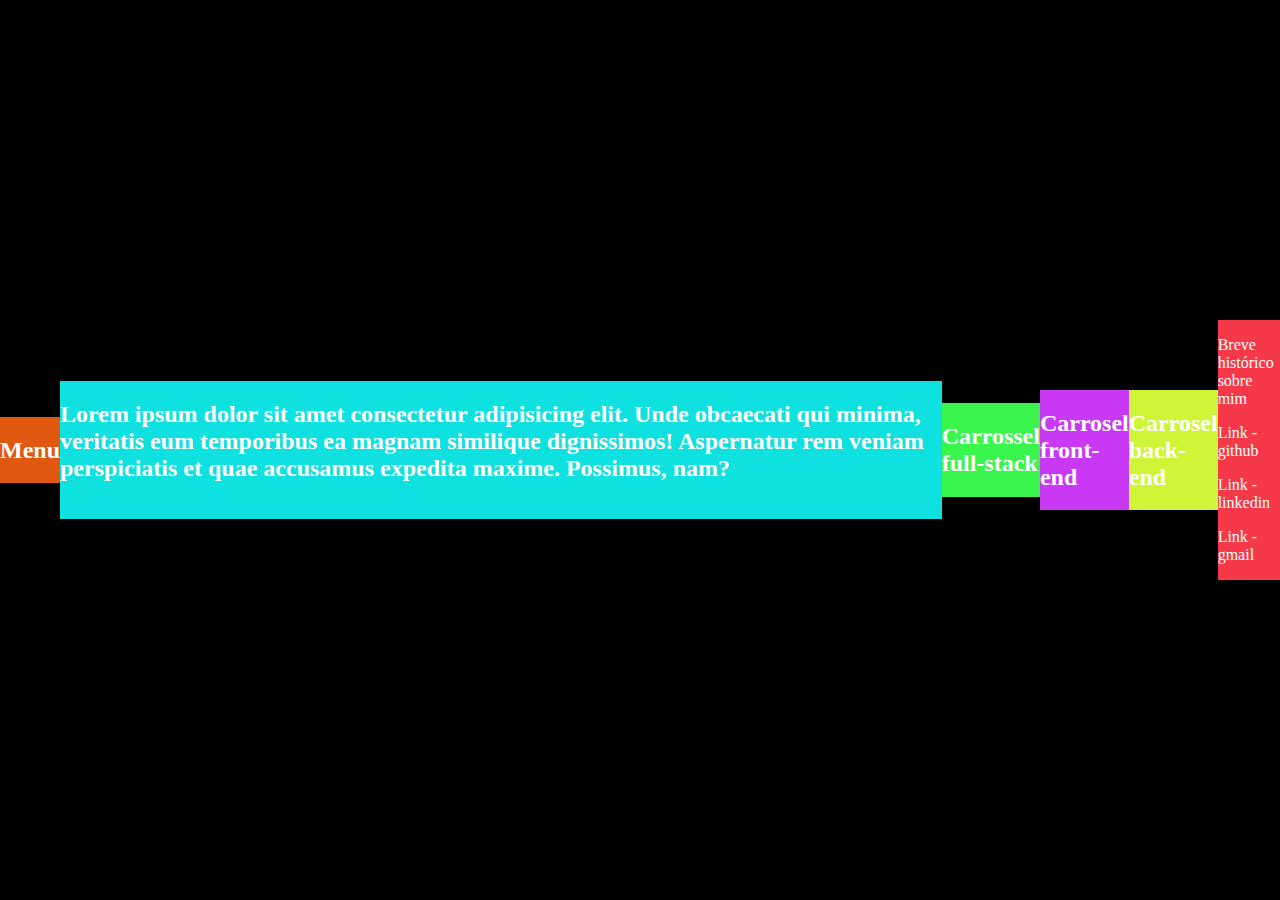
==== JS/portifolio/index.html @ d37f97bf "Adding projects in different languages" ====
<!DOCTYPE html>
<html lang="en">
<head>
    <meta charset="UTF-8">
    <meta http-equiv="X-UA-Compatible" content="IE=edge">
    <meta name="viewport" content="width=device-width, initial-scale=1.0">
    <title>Emoji Rating</title>
    <link rel="stylesheet" href="https://cdnjs.cloudflare.com/ajax/libs/font-awesome/6.1.1/css/all.min.css" integrity="sha512-KfkfwYDsLkIlwQp6LFnl8zNdLGxu9YAA1QvwINks4PhcElQSvqcyVLLD9aMhXd13uQjoXtEKNosOWaZqXgel0g==" crossorigin="anonymous" referrerpolicy="no-referrer" />
    <link rel="stylesheet" href="style.css">
</head>
<body>

<div class="container-menu">
    <h2>Menu</h2>
</div>

<div class="container-frase-de-efeito">
        <h2>
        Lorem ipsum dolor sit amet consectetur adipisicing elit. Unde obcaecati
        qui minima, veritatis eum temporibus ea magnam similique dignissimos!
        Aspernatur rem veniam perspiciatis et quae accusamus expedita maxime.
        Possimus, nam?
        </h2>

        <div class="figura">
            <img src="https://avatars.githubusercontent.com/u/88194919?v=4" alt="" />
        </div>


    </div>

    <div class="container-projetos-fullstack">
        <h2>Carrossel full-stack</h2>
    </div>

    <div class="container-proj-frontend">
        <h2>Carrosel front-end</h2>
    </div>

    <div class="container-proj-backend">
        <h2>Carrosel back-end</h2>
    </div>

    <div class="container-sobre-mim">
    <p>Breve histórico sobre mim</p>
    <p>Link - github</p>
    <p>Link - linkedin</p>
    <p>Link - gmail</p>
    </div>

    
    <script src="index.js"></script>
</body>
</html>
---- JS/portifolio/style.css ----
@import url(https://fonts.googleapis.com/css?family=Righteous);

body{
    margin: 0;
    display: flex;
    justify-content: center;
    height: 100vh;
    align-items: center;
    background-color: black;
    color: white;
}

h2{
    text-emphasis-color: aliceblue;
}

.container-menu{
    position: relative;
    background-color: rgb(224, 88, 15);
}

.container-frase-de-efeito{
    position: relative;
    background-color: rgb(15, 224, 224);
}

.container-projetos-fullstack{
    background-color: rgb(57, 245, 76);
    position: relative;
}

.container-proj-frontend{
    background-color: rgb(201, 57, 245);
    position: relative;
}

.container-proj-backend{
    background-color: rgb(207, 245, 57);
    position: relative;
}

.container-sobre-mim{
    background-color: rgb(245, 57, 73);
    position: relative;
}
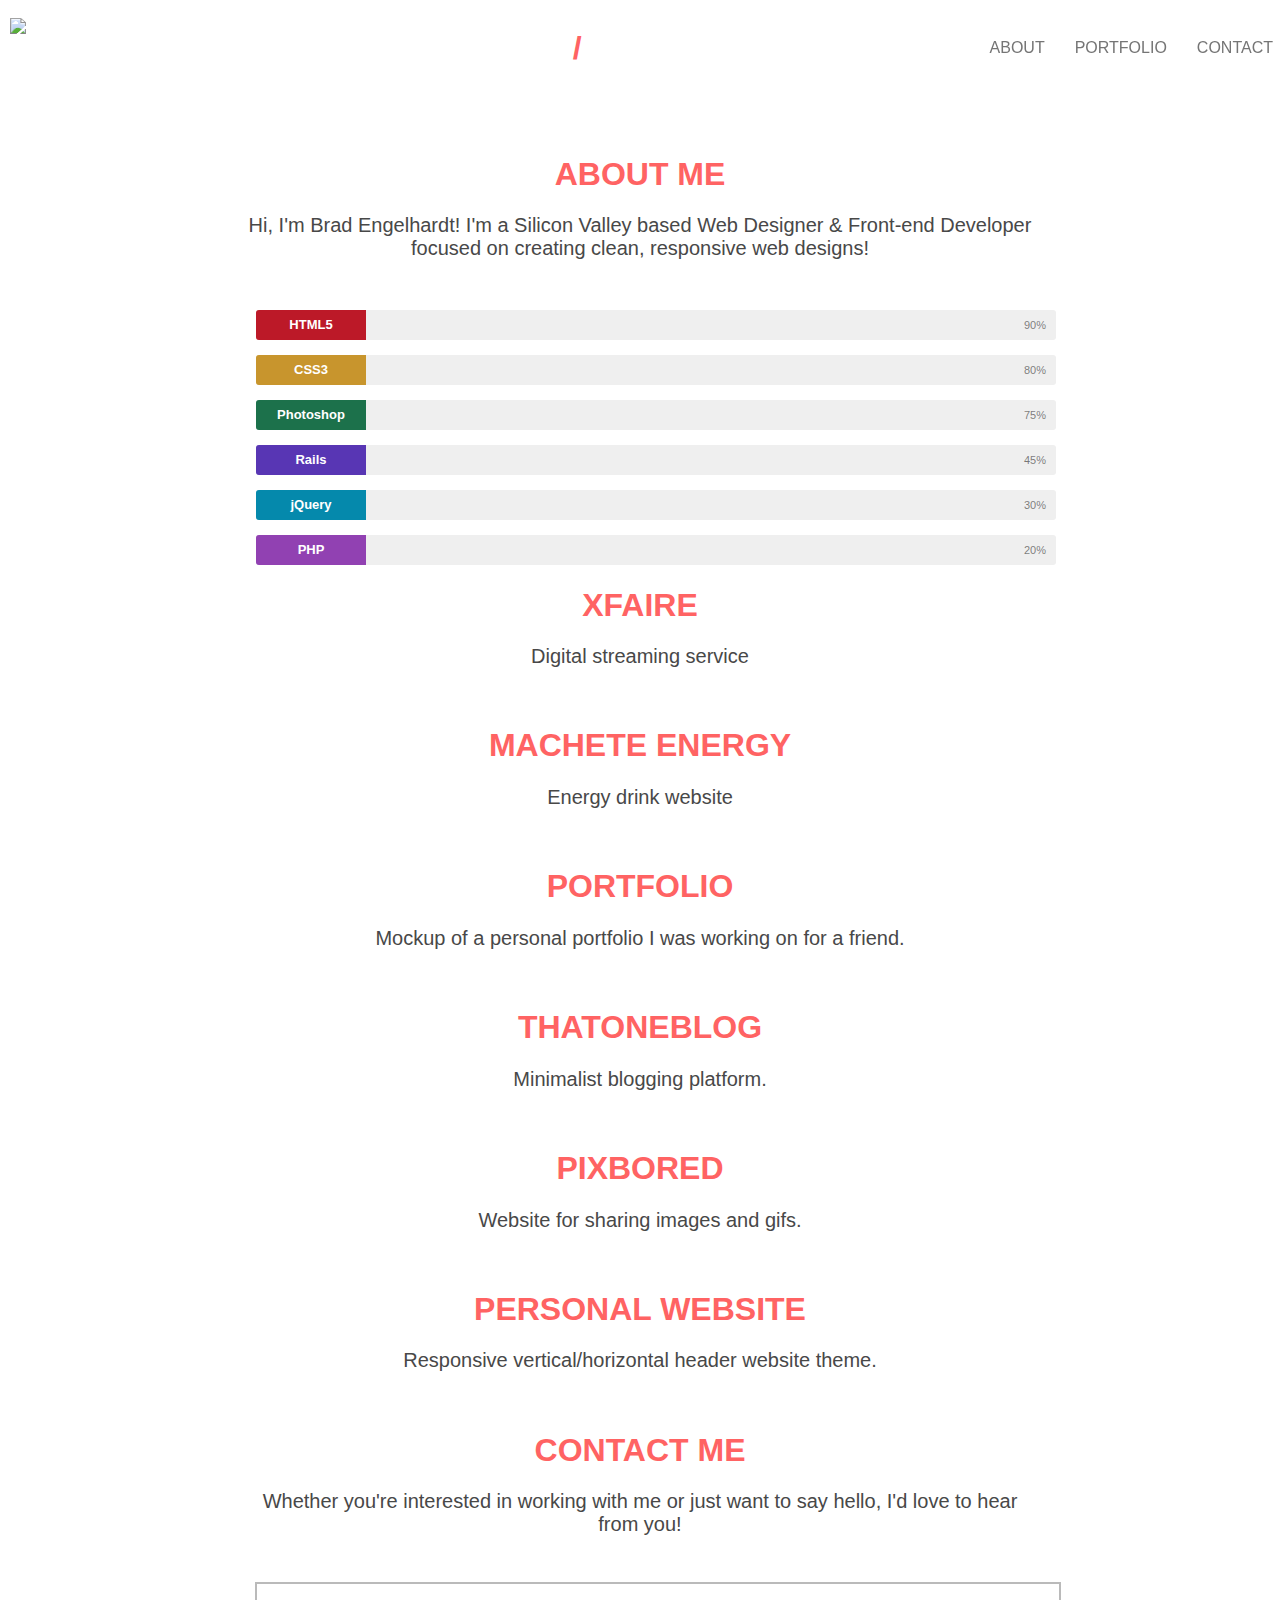
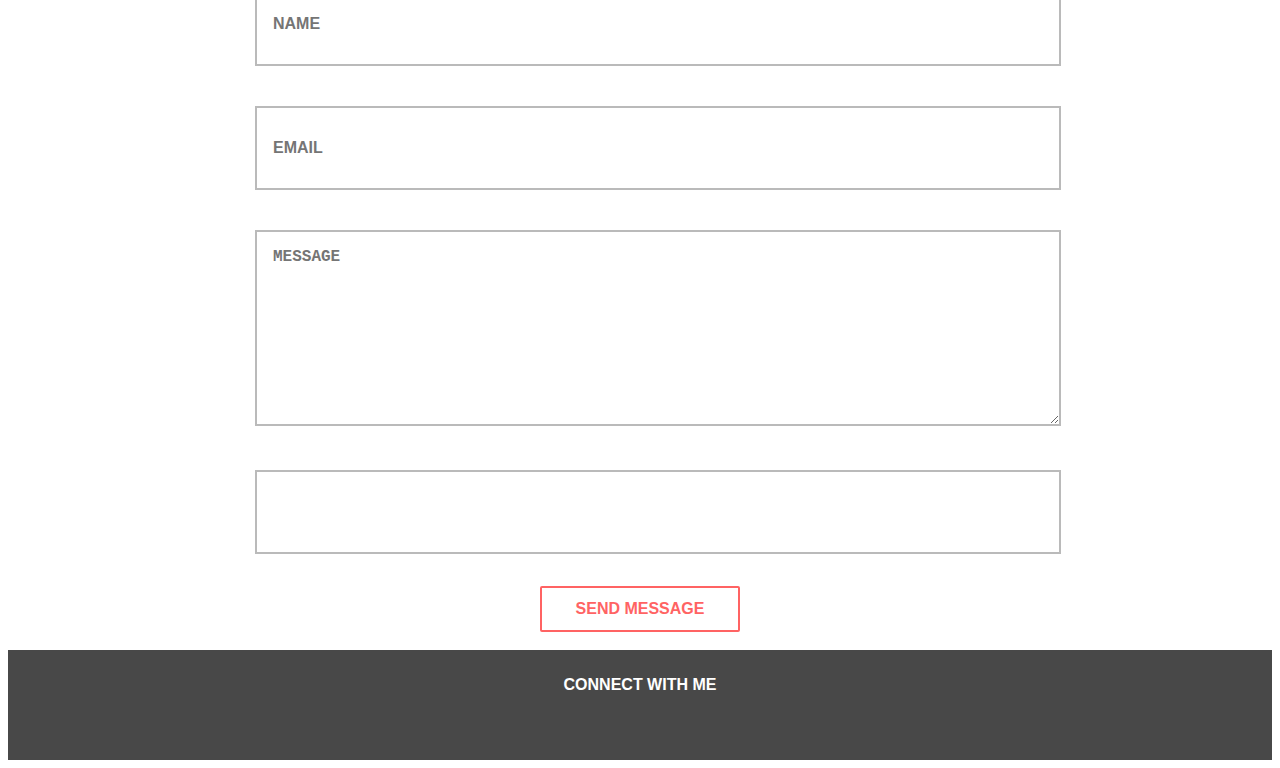
==== commit dee25b8d: "Projetos de estudo, desenvolvidos em JS" ====
--- a/JS/portifolio/index.html
+++ b/JS/portifolio/index.html
@@ -9,46 +9,197 @@
     <link rel="stylesheet" href="style.css">
 </head>
 <body>
-
-<div class="container-menu">
-    <h2>Menu</h2>
-</div>
-
-<div class="container-frase-de-efeito">
-        <h2>
-        Lorem ipsum dolor sit amet consectetur adipisicing elit. Unde obcaecati
-        qui minima, veritatis eum temporibus ea magnam similique dignissimos!
-        Aspernatur rem veniam perspiciatis et quae accusamus expedita maxime.
-        Possimus, nam?
-        </h2>
-
-        <div class="figura">
-            <img src="https://avatars.githubusercontent.com/u/88194919?v=4" alt="" />
-        </div>
-
-
+    <!-- navbar header -->
+    <div class="nav-header">
+      <div class="nav-brand">
+        <img src="https://s3-us-west-2.amazonaws.com/parallax-theme/assets/bradlogo2.png">
+      </div>
+      <i class="fa fa-bars fa-3x"></i>
+      <div class="header-links">
+        <ul>
+          <li data-menuanchor="fourthPage"><a href="#contact">CONTACT</a></li>
+          <li data-menuanchor="thirdPage"><a href="#portfolio">PORTFOLIO</a></li>
+          <li data-menuanchor="secondPage"><a href="#about">ABOUT</a></li>
+        </ul>
+      </div>
     </div>
-
-    <div class="container-projetos-fullstack">
-        <h2>Carrossel full-stack</h2>
+    <!-- end navbar header -->
+  
+    <!-- sidebar slider -->
+    <div class="nav-screen">
+      <i class="fa fa-times fa-3x"></i>
+      <div class="nav-container">
+        <div class="nav-links">
+          <ul id='myMenu'>
+            <li data-menuanchor="secondPage"><a href="#about">ABOUT</a></li>
+            <li data-menuanchor="thirdPage"><a href="#portfolio">PORTFOLIO</a></li>
+            <li data-menuanchor="fourthPage"><a href="#contact">CONTACT</a></li>
+          </ul>
+        </div>
+      </div>
     </div>
-
-    <div class="container-proj-frontend">
-        <h2>Carrosel front-end</h2>
+    <!-- end navbar slider -->
+  
+    <!-- begin fullpage -->
+  
+    <div id="fullpage">
+  
+      <!-- begin section -->
+  
+      <div class="section aboutme" data-anchor="aboutme">
+        <div class="opaque-bg animated fadeInDown">
+          <h1 style="color:white">BRAD<span style="color:#FF6363">/</span>ENGELHARDT</h1>
+          <p><span id="holder"></span><span class="blinking-cursor">|</span></p>
+        </div>
+        <i id="moveDown" class="fa fa-chevron-down fa-3x bounce"></i>
+      </div>
+      <!-- end section -->
+  
+      <!-- begin section -->
+  
+      <div class="section" data-anchor="skills">
+        <div class="content">
+          <h1 class="wow fadeInDown" data-wow-delay="0.2s">ABOUT ME</h1>
+          <p class="wow fadeInDown" data-wow-delay="0.2s">Hi, I'm Brad Engelhardt! I'm a Silicon Valley based Web Designer & Front-end Developer focused on creating clean, responsive web designs!</p>
+  
+          <div class=" wow fadeInUp container-skillbar" data-wow-delay="0.2s">
+            <div class="skillbar clearfix " data-percent="90%">
+              <div class="skillbar-title" style="background: #DD1E2F;"><span>HTML5</span></div>
+              <div class="skillbar-bar" style="background: #DD1E2F;"></div>
+              <div class="skill-bar-percent">90%</div>
+            </div> <!-- End Skill Bar -->
+  
+            <div class="skillbar clearfix " data-percent="80%">
+              <div class="skillbar-title" style="background: #EBB035;"><span>CSS3</span></div>
+              <div class="skillbar-bar" style="background: #EBB035;"></div>
+              <div class="skill-bar-percent">80%</div>
+            </div> <!-- End Skill Bar -->
+  
+            <div class="skillbar clearfix " data-percent="75%">
+              <div class="skillbar-title" style="background: #218559;"><span>Photoshop</span></div>
+              <div class="skillbar-bar" style="background: #218559;"></div>
+              <div class="skill-bar-percent">75%</div>
+            </div> <!-- End Skill Bar -->
+  
+            <div class="skillbar clearfix " data-percent="45%">
+              <div class="skillbar-title" style="background: #6840D4;"><span>Rails</span></div>
+              <div class="skillbar-bar" style="background: #6840D4;"></div>
+              <div class="skill-bar-percent">45%</div>
+            </div> <!-- End Skill Bar -->
+  
+            <div class="skillbar clearfix " data-percent="30%">
+              <div class="skillbar-title" style="background: #06A2CB;"><span>jQuery</span></div>
+              <div class="skillbar-bar" style="background: #06A2CB;"></div>
+              <div class="skill-bar-percent">30%</div>
+            </div> <!-- End Skill Bar -->
+  
+            <div class="skillbar clearfix " data-percent="20%">
+              <div class="skillbar-title" style="background: #AB4DD2;"><span>PHP</span></div>
+              <div class="skillbar-bar" style="background: #AB4DD2;"></div>
+              <div class="skill-bar-percent">20%</div>
+            </div> <!-- End Skill Bar -->
+          </div>
+        </div>
+      </div>
+      <!-- end section -->
+  
+      <!-- begin section -->
+  
+      <div class="section" data-anchor="projects">
+        <div class="content-slide">
+          <div class="slide">
+            <h1 class="wow fadeInDown" data-wow-delay="0.2s">XFAIRE</h1>
+            <p class="wow fadeInDown" data-wow-delay="0.2s">Digital streaming service</p>
+            <img class="wow fadeInUp" data-wow-delay="0.2s" data-src="https://s3-us-west-2.amazonaws.com/bradengelhardt/assets/xfaire.jpg">
+          </div>
+          <div class="slide">
+            <h1>MACHETE ENERGY</h1>
+            <p>Energy drink website</p>
+            <img data-src="https://s3-us-west-2.amazonaws.com/bradengelhardt/assets/machete.jpg">
+          </div>
+          <div class="slide">
+            <h1>PORTFOLIO</h1>
+            <p>Mockup of a personal portfolio I was working on for a friend.</p>
+            <img data-src="https://s3-us-west-2.amazonaws.com/bradengelhardt/assets/cascioportfolio.jpg">
+          </div>
+          <div class="slide">
+            <h1>THATONEBLOG</h1>
+            <p>Minimalist blogging platform.</p>
+            <img data-src="https://s3-us-west-2.amazonaws.com/bradengelhardt/assets/blog.jpg">
+          </div>
+          <div class="slide">
+            <h1>PIXBORED</h1>
+            <p>Website for sharing images and gifs.</p>
+            <img data-src="https://s3-us-west-2.amazonaws.com/bradengelhardt/assets/pixbored.jpg">
+          </div>
+          <div class="slide">
+            <h1>PERSONAL WEBSITE</h1>
+            <p>Responsive vertical/horizontal header website theme.</p>
+            <img data-src="https://s3-us-west-2.amazonaws.com/bradengelhardt/assets/personalsite.jpg">
+          </div>
+        </div>
+      </div>
+      <!-- end section -->
+  
+      <!-- begin section -->
+  
+      <div class="section" data-anchor="contact">
+        <div class="content wow fadeInDown" data-wow-delay="0.2s">
+          <h1>CONTACT ME</h1>
+          <p>Whether you're interested in working with me or just want to say hello, I'd love to hear from you!</p>
+          <br>
+          <div class="contact-form">
+  
+            <div id="form-messages"></div>
+            <form id="ajax-contact" method="post" role="form" action="contact.php" data-toggle="validator">
+              <div class="form-group has-feedback wow fadeInLeft" data-wow-delay="0.6s">
+                <input type="text" class="form-control" id="name" name="name" placeholder="NAME" data-error="Field can't be blank!" required>
+                <span class="glyphicon form-control-feedback" aria-hidden="true"></span>
+                <div class="help-block with-errors"></div>
+              </div>
+  
+              <div class="form-group has-feedback wow fadeInRight" data-wow-delay="0.8s">
+                <input type="email" class="form-control" id="email" name="email" placeholder="EMAIL" data-error="Field can't be blank!" required>
+                <span class="glyphicon form-control-feedback" aria-hidden="true"></span>
+                <div class="help-block with-errors"></div>
+              </div>
+  
+              <div class="form-group has-feedback wow fadeInLeft" data-wow-delay="1s">
+                <textarea data-minlength="10" class="form-control" id="message" name="message" placeholder="MESSAGE" data-error="Minimum of 10 characters" required></textarea>
+                <span class="glyphicon form-control-feedback" aria-hidden="true"></span>
+                <div class="help-block with-errors"></div>
+              </div>
+  
+              <div class="hidden">
+                <input type="text" class="form-control" id="human" name="human" placeholder="">
+              </div>
+              <div class="wow fadeInUp" data-wow-delay="1s">
+                <button type="submit" id="submit" name="submit" class="btn btn-lg">SEND MESSAGE</button>
+              </div>
+            </form>
+            <br>
+          </div>
+        </div>
+      </div>
+      <!-- end section -->
+  
+      <!-- begin section -->
+  
+      <div class="section fp-auto-height">
+        <div class="footer">
+          <p>CONNECT WITH ME</p>
+          <div class="social-links">
+            <span><a href="https://www.linkedin.com/in/bradleyengelhardt" target="_blank"><i class="fa fa-linkedin fa-2x"></i></a></span>
+            <span><a target="_blank" href="https://twitter.com/bradengelhardt" target="_blank"><i class="fa fa-twitter fa-2x"></i></a></span>
+            <span><a href="https://github.com/SquishyAndroid" target="_blank"><i class="fa fa-github fa-2x"></i></a></span>
+            <span><a href="https://codepen.io/SquishyAndroid/pens/public/"><i class="fa fa-codepen fa-2x"></i></a></span>
+          </div>
+        </div>
+      </div>
+      <!-- end section -->
+  
     </div>
-
-    <div class="container-proj-backend">
-        <h2>Carrosel back-end</h2>
-    </div>
-
-    <div class="container-sobre-mim">
-    <p>Breve histórico sobre mim</p>
-    <p>Link - github</p>
-    <p>Link - linkedin</p>
-    <p>Link - gmail</p>
-    </div>
-
-    
+    <!-- end fullpage -->
     <script src="index.js"></script>
-</body>
+  </body>
 </html>--- a/JS/portifolio/style.css
+++ b/JS/portifolio/style.css
@@ -1,45 +1,710 @@
-@import url(https://fonts.googleapis.com/css?family=Righteous);
+/* general styles */
 
-body{
-    margin: 0;
-    display: flex;
-    justify-content: center;
-    height: 100vh;
-    align-items: center;
-    background-color: black;
+body {
+    font-family: "Raleway", sans-serif !important;
+  }
+  
+  ul {
+    list-style-type: none;
+  }
+  
+  a {
+    text-decoration: none !important;
+  }
+  
+  h1 {
+    color: #ff6363;
+    font-weight: bold;
+  }
+  
+  p {
+    font-size: 20px;
+    color: #484848;
+  }
+  
+  .section {
+    text-align: center;
+  }
+  
+  .skillbar {
+    cursor: pointer;
+  }
+  
+  .hide {
+    display: none;
+  }
+  
+  .display {
+    display: block;
+  }
+  
+  /* flash alert styles */
+  
+  .flash-container {
+    width: 100%;
+    position: fixed;
+    z-index: 700;
+    padding-top: 20px;
+    font-weight: bold;
+  }
+  
+  .alert {
+    text-align: center !important;
+    width: 500px !important;
+    margin-left: auto !important;
+    margin-right: auto !important;
+    color: #211809 !important;
+  }
+  
+  /* Nav Screen */
+  
+  .nav-screen {
+    height: 100%;
+    z-index: 500;
+    position: fixed;
+    background-color: #000;
+    opacity: 1;
+    right: -285px; /* start off behind the scenes */
+    -webkit-font-smoothing: antialiased;
+    position: fixed;
+    width: 285px;
+  }
+  
+  .nav-screen .active {
+    display: block;
+  }
+  
+  /* nav header links */
+  
+  .nav-brand {
+    position: fixed;
+    left: 0;
+    z-index: 600;
+    padding: 10px;
+  }
+  
+  .nav-brand img {
+    width: 50px;
+  }
+  
+  .fa-bars {
+    display: none !important;
+    color: #ff6363;
+    float: right;
+    padding: 20px;
+    position: fixed;
+    right: 0;
+    z-index: 500;
+    cursor: pointer;
+  }
+  
+  .fa-times {
+    color: #ff6363;
+    float: right;
+    padding: 20px;
+    right: 0;
+    z-index: 600;
+    cursor: pointer;
+  }
+  
+  .header-links {
+    position: fixed;
+    width: 100%;
+    z-index: 500;
+  }
+  
+  .header-links li {
     color: white;
-}
-
-h2{
-    text-emphasis-color: aliceblue;
-}
-
-.container-menu{
+    display: inline;
+    float: right;
+    padding: 15px;
+    font-size: 16px;
+  }
+  
+  .header-links a {
+    color: #757575;
+    -webkit-transition: all 0.2s ease-in;
+  }
+  
+  .header-links a:hover {
+    color: #ff6363 !important;
+  }
+  
+  /* slide out nav menu styles */
+  
+  .nav-container {
+    padding-top: 10%;
+  }
+  
+  .nav-links {
+    width: 250px;
+    text-align: center;
+    margin-left: auto;
+    margin-right: auto;
+  }
+  
+  .nav-links ul {
+    margin-top: 15%;
+    text-align: center;
+    padding-top: 10%;
+  }
+  
+  .nav-links a {
+    color: #ffffff;
+    font-size: 30px;
+    line-height: 2.5;
+    font-weight: bold;
+    text-decoration: none;
+    margin-left: auto;
+    margin-right: auto;
+  }
+  
+  .nav-links a:hover {
+    color: #ff6363;
+    -webkit-transition: all 0.6s ease-in-out;
+    -o-transition: all 0.6s ease-in-out;
+    -ms-transition: all 0.6s ease-in-out;
+    -moz-transition: all 0.6s ease-in-out;
+    transition: all 0.6s ease-in-out;
+  }
+  
+  #fp-nav ul li .fp-tooltip {
+    color: #5f5f5f !important;
+  }
+  
+  /* Expanding border effect */
+  
+  .header-links a::after {
+    display: block;
+    margin: 0 auto;
+    margin-top: 5px;
+    width: 0;
+    height: 2px;
+    background-color: #fff;
+    content: "";
+    opacity: 0;
+    -webkit-transition: width 0.6s, opacity 0.8s;
+    -moz-transition: width 0.6s, opacity 0.8s;
+    transition: width 0.6s, opacity 0.8s;
+  }
+  
+  .header-links a:hover::after,
+  .header-links a:focus::after {
+    opacity: 1;
+    width: 100%;
+  }
+  
+  /* main header section */
+  
+  .opaque-bg {
+    margin-left: auto;
+    margin-right: auto;
+    max-width: 380px;
+    padding: 1px 1px 5px 5px;
+  }
+  
+  .aboutme {
+    background: url("https://s3-us-west-2.amazonaws.com/files.bradengelhardt.com/brad-bg-main.jpg")
+      no-repeat;
+    background-size: cover;
+  }
+  
+  .aboutme p {
+    color: white;
+    font-weight: 100;
+    font-size: 17.4px;
+  }
+  
+  /* bouncing arrow */
+  
+  .fa-chevron-down {
+    color: #ff6363 !important;
+    bottom: 10px;
+    margin-left: -30px;
+    cursor: pointer;
+    position: absolute;
+    opacity: 0;
+    -webkit-transition: 1.2s ease;
+  }
+  
+  /* Scroll down indicator (bouncing) */
+  
+  @-webkit-keyframes bounce {
+    0%,
+    20%,
+    50%,
+    80%,
+    100% {
+      -webkit-transform: translateY(0);
+      transform: translateX(0);
+    }
+    40% {
+      -webkit-transform: translateY(-30px);
+      transform: translateY(-30px);
+    }
+    60% {
+      -webkit-transform: translateY(-15px);
+      transform: translateY(-15px);
+    }
+  }
+  
+  @-moz-keyframes bounce {
+    0%,
+    20%,
+    50%,
+    80%,
+    100% {
+      transform: translateY(0);
+    }
+    40% {
+      transform: translateY(-30px);
+    }
+    60% {
+      transform: translateY(-15px);
+    }
+  }
+  
+  @keyframes bounce {
+    0%,
+    20%,
+    50%,
+    80%,
+    100% {
+      -ms-transform: translateY(0);
+      transform: translateY(0);
+    }
+    40% {
+      -ms-transform: translateY(-30px);
+      transform: translateY(-30px);
+    }
+    60% {
+      -ms-transform: translateY(-15px);
+      transform: translateY(-15px);
+    }
+  }
+  
+  .bounce {
+    -webkit-animation: bounce 2s infinite;
+    animation: bounce 2s infinite;
+  }
+  
+  /* about section */
+  
+  /* Skill bars */
+  
+  .container-skillbar {
+    width: 100%;
+    padding-top: 30px;
+    padding-right: 2%;
+    padding-left: 2%;
+    height: auto;
+    overflow: none;
+  }
+  .skillbar {
     position: relative;
-    background-color: rgb(224, 88, 15);
-}
-
-.container-frase-de-efeito{
-    position: relative;
-    background-color: rgb(15, 224, 224);
-}
-
-.container-projetos-fullstack{
-    background-color: rgb(57, 245, 76);
-    position: relative;
-}
-
-.container-proj-frontend{
-    background-color: rgb(201, 57, 245);
-    position: relative;
-}
-
-.container-proj-backend{
-    background-color: rgb(207, 245, 57);
-    position: relative;
-}
-
-.container-sobre-mim{
-    background-color: rgb(245, 57, 73);
-    position: relative;
-}+    display: block;
+    margin-bottom: 15px;
+    width: 100%;
+    background: #efefef;
+    height: 30px;
+    border-radius: 3px;
+    -moz-border-radius: 3px;
+    -webkit-border-radius: 3px;
+    -webkit-transition: 0.4s linear;
+    -moz-transition: 0.4s linear;
+    -ms-transition: 0.4s linear;
+    -o-transition: 0.4s linear;
+    transition: 0.4s linear;
+    -webkit-transition-property: width, background-color;
+    -moz-transition-property: width, background-color;
+    -ms-transition-property: width, background-color;
+    -o-transition-property: width, background-color;
+    transition-property: width, background-color;
+  }
+  
+  .skillbar-title {
+    position: absolute;
+    top: 0;
+    left: 0;
+    width: 110px;
+    font-weight: bold;
+    font-size: 13px;
+    color: #fff;
+    background: #6adcfa;
+    -webkit-border-top-left-radius: 3px;
+    -webkit-border-bottom-left-radius: 4px;
+    -moz-border-radius-topleft: 3px;
+    -moz-border-radius-bottomleft: 3px;
+    border-top-left-radius: 3px;
+    border-bottom-left-radius: 3px;
+  }
+  
+  .skillbar-title span {
+    display: block;
+    background: rgba(0, 0, 0, 0.15);
+    padding: 0 20px;
+    height: 30px;
+    line-height: 30px;
+    -webkit-border-top-left-radius: 3px;
+    -webkit-border-bottom-left-radius: 3px;
+    -moz-border-radius-topleft: 3px;
+    -moz-border-radius-bottomleft: 3px;
+    border-top-left-radius: 3px;
+    border-bottom-left-radius: 3px;
+  }
+  
+  .skillbar-bar {
+    height: 30px;
+    width: 0px;
+    border-radius: 3px;
+    -moz-border-radius: 3px;
+    -webkit-border-radius: 3px;
+  }
+  
+  .skill-bar-percent {
+    position: absolute;
+    right: 10px;
+    top: 0;
+    font-size: 11px;
+    height: 30px;
+    line-height: 30px;
+    color: #ffffff;
+    color: rgba(0, 0, 0, 0.5);
+  }
+  
+  /* portfolio section */
+  
+  .content {
+    margin-left: auto;
+    margin-right: auto;
+    max-width: 800px;
+  }
+  
+  .content-slide {
+    margin-left: auto;
+    margin-right: auto;
+    max-width: 800px;
+  }
+  
+  .content-slide img {
+    width: 70%;
+  }
+  
+  .fp-controlArrow.fp-next {
+    border-color: transparent transparent transparent #ff6363 !important;
+    right: 45px !important;
+  }
+  
+  .fp-controlArrow.fp-prev {
+    border-color: transparent #ff6363 transparent transparent !important;
+    left: 45px !important;
+  }
+  
+  #fp-nav ul li a span,
+  .fp-slidesNav ul li a span {
+    background: rgba(0, 0, 0, 0.62) !important;
+  }
+  
+  /* contact us styles */
+  
+  .fa-paper-plane {
+    color: #484848;
+  }
+  
+  /* paper plane shake on hover */
+  
+  .plane-animated {
+    animation-duration: 6s;
+    animation-fill-mode: both;
+    animation-iteration-count: infinite;
+    animation-play-state: paused;
+  }
+  
+  .fa-paper-plane:hover {
+    /* Toggle our animation play state to running when we are hovering over our sticker */
+    animation-play-state: running;
+  }
+  
+  @keyframes shake {
+    0%,
+    100% {
+      transform: translateX(0);
+    }
+    10%,
+    30%,
+    50%,
+    70%,
+    90% {
+      transform: translateX(-10px);
+    }
+    20%,
+    40%,
+    60%,
+    80% {
+      transform: translateX(10px);
+    }
+  }
+  .shake {
+    animation-name: shake;
+  }
+  
+  /* input field styles */
+  
+  .contact-form {
+    padding: 0px 15px 0px 15px;
+  }
+  
+  .form-control {
+    border: 2px solid rgba(0, 0, 0, 0.27);
+    width: 100%;
+    max-width: 100%;
+    height: 3em;
+    font-size: 16px;
+    padding: 1em;
+    margin: 0.5em 0 2em 0;
+    font-weight: bold;
+  }
+  
+  textarea {
+    min-height: 10em;
+  }
+  
+  label {
+    display: inline-block;
+    max-width: 100%;
+    margin-bottom: 5px;
+    font-size: 18px;
+    text-transform: uppercase;
+    font-weight: 500;
+  }
+  
+  #submit {
+    outline: none;
+    padding: 12px;
+    min-width: 200px;
+    border-radius: 2px;
+    border: 2px solid #ff6363;
+    text-align: center;
+    font-size: 1em;
+    color: #ff6363;
+    background-color: white;
+    text-decoration: none;
+    text-transform: uppercase;
+    font-weight: bold;
+  }
+  
+  #submit:hover {
+    background-color: #ff6363;
+    color: white;
+    -webkit-transition: all 0.3s ease-out;
+    -o-transition: all 0.3s ease-out;
+    -ms-transition: all 0.3s ease-out;
+    -moz-transition: all 0.3s ease-out;
+    transition: all 0.3s ease-out;
+  }
+  
+  /* footer styles */
+  
+  .footer {
+    background-color: #484848;
+    height: 100px;
+    padding-top: 10px;
+  }
+  
+  .footer p {
+    color: white;
+    font-weight: bold;
+    font-size: 16px;
+  }
+  
+  .social-links a {
+    color: white;
+    padding: 0px 5px 0px 5px;
+  }
+  
+  .social-links a:hover {
+    color: #ff6363;
+    -webkit-transition: all 0.2s ease-in-out;
+    -o-transition: all 0.2s ease-in-out;
+    -ms-transition: all 0.2s ease-in-out;
+    -moz-transition: all 0.2s ease-in-out;
+    transition: all 0.2s ease-in-out;
+  }
+  
+  /* smaller resolution styles */
+  
+  @media (min-width: 100px) and (max-width: 500px) {
+    .fa-bars {
+      display: block !important;
+    }
+  
+    .header-links {
+      display: none;
+    }
+  }
+  
+  /* mobile styles */
+  
+  @media (min-width: 100px) and (max-width: 400px) {
+    .content {
+      max-width: 300px;
+    }
+  
+    .aboutme h1 {
+      font-size: 28px;
+    }
+  }
+  
+  /* loading screen animation */
+  
+  .spinner {
+    position: fixed;
+    width: 100%;
+    height: 100%;
+    padding: 25%;
+    background-color: #2f2f2f;
+    text-align: center;
+    font-size: 10px;
+    z-index: 1000;
+  }
+  
+  .spinner > div {
+    background-color: #ff6363;
+    height: 100%;
+    width: 6px;
+    display: inline-block;
+  
+    -webkit-animation: sk-stretchdelay 1.2s infinite ease-in-out;
+    animation: sk-stretchdelay 1.2s infinite ease-in-out;
+  }
+  
+  .spinner .rect2 {
+    -webkit-animation-delay: -1.1s;
+    animation-delay: -1.1s;
+  }
+  
+  .spinner .rect3 {
+    -webkit-animation-delay: -1s;
+    animation-delay: -1s;
+  }
+  
+  .spinner .rect4 {
+    -webkit-animation-delay: -0.9s;
+    animation-delay: -0.9s;
+  }
+  
+  .spinner .rect5 {
+    -webkit-animation-delay: -0.8s;
+    animation-delay: -0.8s;
+  }
+  
+  @-webkit-keyframes sk-stretchdelay {
+    0%,
+    40%,
+    100% {
+      -webkit-transform: scaleY(0.4);
+    }
+    20% {
+      -webkit-transform: scaleY(1);
+    }
+  }
+  
+  @keyframes sk-stretchdelay {
+    0%,
+    40%,
+    100% {
+      transform: scaleY(0.4);
+      -webkit-transform: scaleY(0.4);
+    }
+    20% {
+      transform: scaleY(1);
+      -webkit-transform: scaleY(1);
+    }
+  }
+  
+  .blinking-cursor {
+    font-weight: 500;
+    margin-left: 4px;
+    font-size: 20px;
+    color: white !important;
+    -webkit-animation: 1s blink step-end infinite;
+    -moz-animation: 1s blink step-end infinite;
+    -ms-animation: 1s blink step-end infinite;
+    -o-animation: 1s blink step-end infinite;
+    animation: 1s blink step-end infinite;
+  }
+  
+  @keyframes "blink" {
+    from,
+    to {
+      color: transparent;
+    }
+    50% {
+      color: white;
+    }
+  }
+  
+  @-moz-keyframes blink {
+    from,
+    to {
+      color: transparent;
+    }
+    50% {
+      color: white;
+    }
+  }
+  
+  @-webkit-keyframes "blink" {
+    from,
+    to {
+      color: transparent;
+    }
+    50% {
+      color: white;
+    }
+  }
+  
+  @-ms-keyframes "blink" {
+    from,
+    to {
+      color: transparent;
+    }
+    50% {
+      color: white;
+    }
+  }
+  
+  @-o-keyframes "blink" {
+    from,
+    to {
+      color: transparent;
+    }
+    50% {
+      color: white;
+    }
+  }
+  
+  .success {
+    padding: 1em;
+    margin-bottom: 0.75rem;
+    text-shadow: 0 1px 0 rgba(255, 255, 255, 0.5);
+    color: #468847;
+    background-color: #dff0d8;
+    border: 1px solid #d6e9c6;
+    -webkit-border-radius: 4px;
+    -moz-border-radius: 4px;
+    border-radius: 4px;
+  }
+  
+  .error {
+    padding: 1em;
+    margin-bottom: 0.75rem;
+    text-shadow: 0 1px 0 rgba(255, 255, 255, 0.5);
+    color: #b94a48;
+    background-color: #f2dede;
+    border: 1px solid rgba(185, 74, 72, 0.3);
+    -webkit-border-radius: 4px;
+    -moz-border-radius: 4px;
+    border-radius: 4px;
+  }
+  